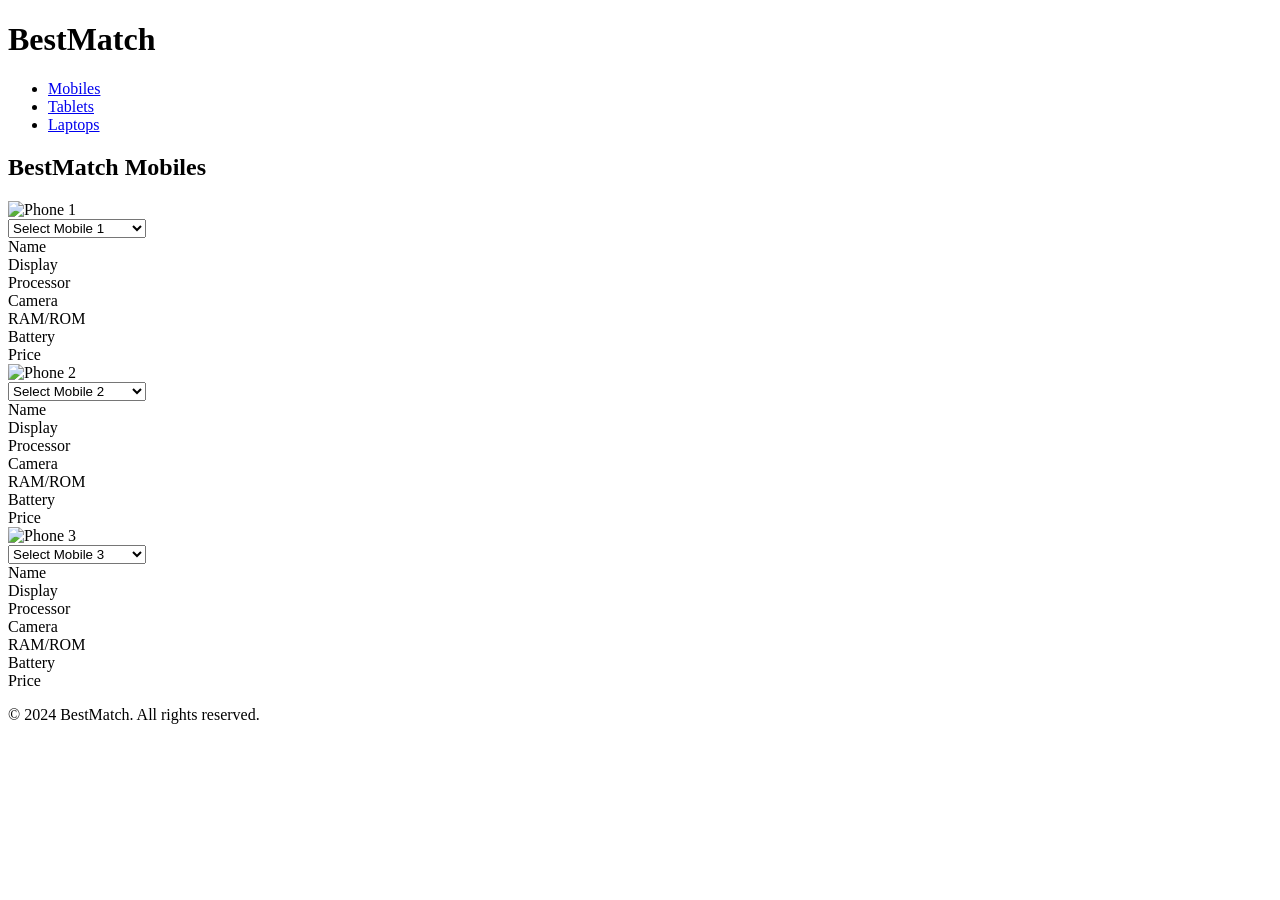
==== index.html @ c5a03332 "Update index.html" ====
<!DOCTYPE html>
<html lang="en">
<head>
    <meta charset="UTF-8">
    <meta name="viewport" content="width=device-width, initial-scale=1.0">
    <title>BestMatch</title>
    <link rel="stylesheet" href="index.css">
</head>
<body>
    <header>
        <h1>BestMatch</h1>
        <nav>
            <ul>
                <li><a href="index.html">Mobiles</a></li>
                <li><a href="tablet.html">Tablets</a></li>
                <li><a href="laptop.html">Laptops</a></li>
            </ul>
        </nav>
    </header>

    <main>
        <div class="comparison-container">
            <h2>BestMatch Mobiles</h2>
            <div class="product-comparison">
                <!-- Product 1 -->
                <div class="product-card">
                    <img src="https://i.postimg.cc/sXRhs4TK/Untitled-design-1.png" alt="Phone 1">
                    <div class="specs">
                        <select class="mobile-selector" id="mobile1" onchange="updateComparison()">
                            <option value="">Select Mobile 1</option>
                            <option value="iphone16">iPhone 16</option>
                            <option value="samsungs24">Samsung S24 Ultra</option>
                            <option value="oneplusnord4">Oneplus Nord 4</option>
                            <option value="iphone15promax">iPhone 15 Pro Max</option>
                            <option value="iphone15plus">iPhone 15 Plus</option>
                            <option value="iphone15">iPhone 15</option>
                            <option value="vivov40e">Vivo V40e</option>
                            <option value="googlepixel8">Google Pixel 8</option>
                            <option value="samsungzflip5">Samsung Z Flip 5</option>
                            <option value="iphone16promax">iPhone 16 Pro Max</option>
                            <option value="iphone16pro">iPhone 16 Pro</option>
                            <option value="oneplus12">Oneplus 12</option>
                        </select>
                        <div class="spec-item blue">Name</div>
                        <div class="spec-item blue">Display</div>
                        <div class="spec-item blue">Processor</div>
                        <div class="spec-item blue">Camera</div>
                        <div class="spec-item blue">RAM/ROM</div>
                        <div class="spec-item blue">Battery</div>
                        <div class="spec-item red">Price</div>
                    </div>
                </div>
                <!-- Product 2 -->
                <div class="product-card">
                    <img src="https://i.postimg.cc/sXRhs4TK/Untitled-design-1.png" alt="Phone 2">
                    <div class="specs">
                        <select class="mobile-selector" id="mobile2" onchange="updateComparison()">
                            <option value="">Select Mobile 2</option>
                            <option value="iphone16">iPhone 16</option>
                            <option value="samsungs24">Samsung S24 Ultra</option>
                            <option value="oneplusnord4">Oneplus Nord 4</option>
                            <option value="iphone15promax">iPhone 15 Pro Max</option>
                            <option value="iphone15plus">iPhone 15 Plus</option>
                            <option value="iphone15">iPhone 15</option>
                            <option value="vivov40e">Vivo V40e</option>
                            <option value="googlepixel8">Google Pixel 8</option>
                            <option value="samsungzflip5">Samsung Z Flip 5</option>
                            <option value="iphone16promax">iPhone 16 Pro Max</option>
                            <option value="iphone16pro">iPhone 16 Pro</option>
                            <option value="oneplus12">Oneplus 12</option>
                        </select>
                        <div class="spec-item blue">Name</div>
                        <div class="spec-item blue">Display</div>
                        <div class="spec-item blue">Processor</div>
                        <div class="spec-item blue">Camera</div>
                        <div class="spec-item blue">RAM/ROM</div>
                        <div class="spec-item blue">Battery</div>
                        <div class="spec-item red">Price</div>
                    </div>
                </div>
                <!-- Product 3 -->
                <div class="product-card">
                    <img src="https://i.postimg.cc/sXRhs4TK/Untitled-design-1.png" alt="Phone 3">
                    <div class="specs">
                        <select class="mobile-selector" id="mobile3" onchange="updateComparison()">
                            <option value="">Select Mobile 3</option>
                            <option value="iphone16">iPhone 16</option>
                            <option value="samsungs24">Samsung S24 Ultra</option>
                            <option value="oneplusnord4">Oneplus Nord 4</option>
                            <option value="iphone15promax">iPhone 15 Pro Max</option>
                            <option value="iphone15plus">iPhone 15 Plus</option>
                            <option value="iphone15">iPhone 15</option>
                            <option value="vivov40e">Vivo V40e</option>
                            <option value="googlepixel8">Google Pixel 8</option>
                            <option value="samsungzflip5">Samsung Z Flip 5</option>
                            <option value="iphone16promax">iPhone 16 Pro Max</option>
                            <option value="iphone16pro">iPhone 16 Pro</option>
                            <option value="oneplus12">Oneplus 12</option>
                        </select>
                        <div class="spec-item blue">Name</div>
                        <div class="spec-item blue">Display</div>
                        <div class="spec-item blue">Processor</div>
                        <div class="spec-item blue">Camera</div>
                        <div class="spec-item blue">RAM/ROM</div>
                        <div class="spec-item blue">Battery</div>
                        <div class="spec-item red">Price</div>
                    </div>
                </div>
            </div>
        </div>
    </main>
    <footer>
        <div class="container">
            <p>&copy; 2024 BestMatch. All rights reserved.</p>
        </div>
    </footer>

    <script src="index.js"></script>
</body>
</html>
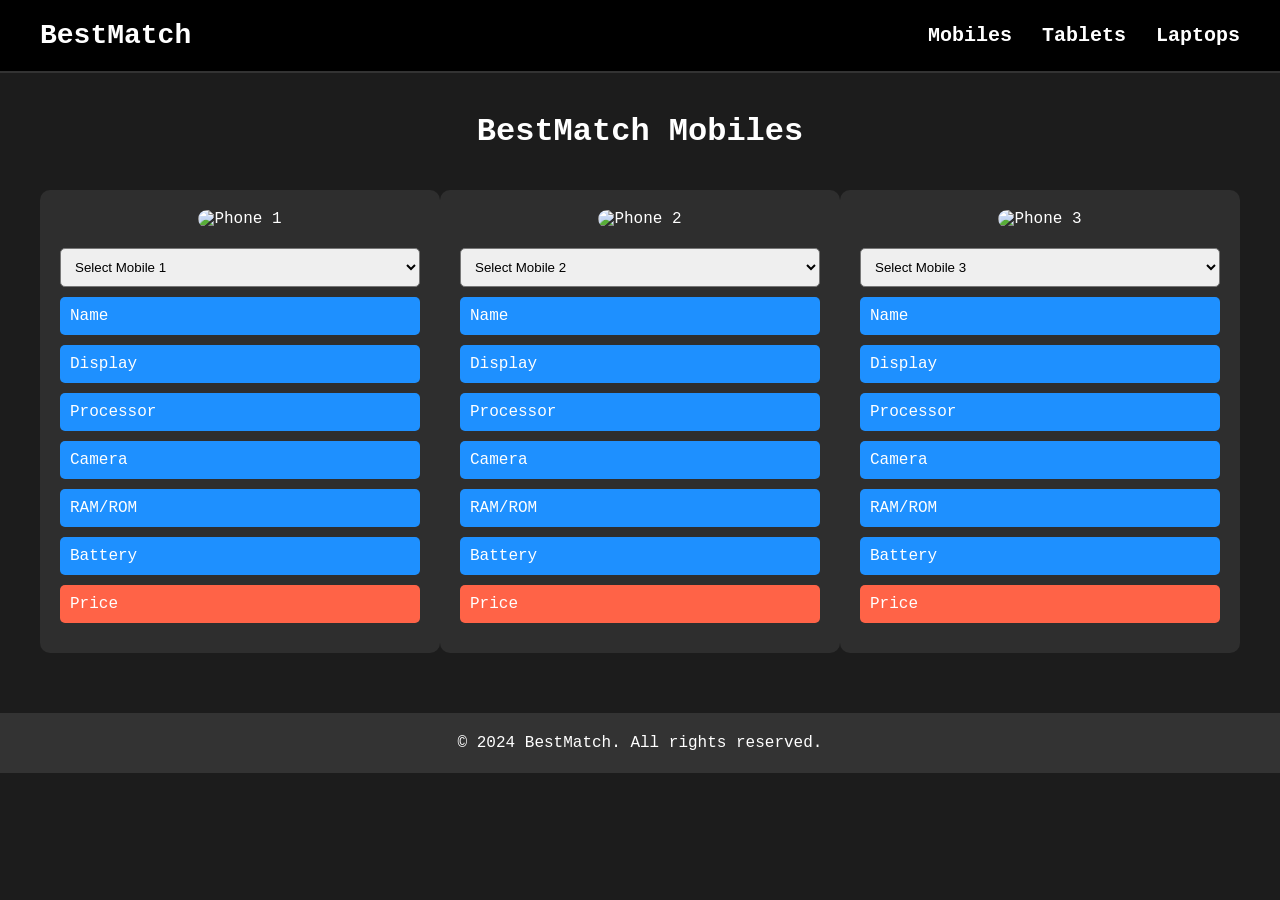
==== commit ad42c3a3: "Update Files" ====
--- a/index.html
+++ b/index.html
@@ -5,6 +5,10 @@
     <meta name="viewport" content="width=device-width, initial-scale=1.0">
     <title>BestMatch</title>
     <link rel="stylesheet" href="index.css">
+    <link rel="apple-touch-icon" sizes="180x180" href="/apple-touch-icon.png">
+    <link rel="icon" type="image/png" sizes="32x32" href="/favicon-32x32.png">
+    <link rel="icon" type="image/png" sizes="16x16" href="/favicon-16x16.png">
+    <link rel="manifest" href="/site.webmanifest">
 </head>
 <body>
     <header>
--- a/index.css
+++ b/index.css
@@ -0,0 +1,416 @@
+* {
+    margin: 0;
+    padding: 0;
+    box-sizing: border-box;
+}
+
+body {
+    font-family: "Courier New", Courier, monospace;
+    background-color: #1c1c1c;
+    color: white;
+}
+
+header {
+    background-color: #000;
+    padding: 20px 40px;
+    display: flex;
+    justify-content: space-between;
+    align-items: center;
+    border-bottom: 2px solid #333;
+}
+
+h1 {
+    font-size: 36px;
+    color: white;
+    margin: 0;
+    font-weight: bold;
+}
+
+nav ul {
+    display: flex;
+    gap: 30px;
+    list-style: none;
+    margin: 0;
+    padding: 0;
+}
+
+nav ul li a {
+    text-decoration: none;
+    color: white;
+    font-size: 18px;
+    font-weight: bold;
+    transition: color 0.3s;
+}
+
+nav ul li a:hover {
+    color: #1e90ff;
+}
+
+.comparison-container {
+    padding: 40px;
+}
+
+.comparison-container h2 {
+    text-align: center;
+    margin-bottom: 40px;
+    font-size: 32px;
+}
+
+.product-comparison {
+    display: flex;
+    justify-content: space-around;
+}
+
+.product-card {
+    background-color: #2e2e2e;
+    padding: 20px;
+    border-radius: 10px;
+    width: 30%;
+    text-align: center;
+    position: relative;
+    transition: transform 0.3s ease, box-shadow 0.3s ease;
+}
+
+.product-card img {
+    width: 100%;
+    height: 50%;
+    border-radius: 10px;
+    margin-bottom: 20px;
+    object-fit: cover;
+}
+
+.card-title {
+    margin-bottom: 10px;
+}
+
+.specs {
+    text-align: left;
+}
+
+.mobile-selector {
+    margin: 0;
+    padding: 10px;
+    border-radius: 5px;
+    width: 100%;
+    max-width: none;
+    box-sizing: border-box;
+}
+
+.spec-item {
+    margin: 10px 0;
+    padding: 10px;
+    border-radius: 5px;
+}
+
+.spec-item.blue {
+    background-color: #1e90ff;
+}
+
+.spec-item.red {
+    background-color: #ff6347;
+}
+
+footer {
+    background-color: #333;
+    color: white;
+    text-align: center;
+    padding: 1em 0;
+    margin-top: 20px;
+}
+
+footer p {
+    margin: 5px 0;
+}
+
+footer .container {
+    display: flex;
+    flex-direction: column;
+    align-items: center;
+}
+
+header {
+    padding: 20px 40px;
+    display: flex;
+    justify-content: space-between;
+    align-items: center;
+}
+
+h1 {
+    font-size: 36px;
+    color: white;
+    margin: 0;
+    text-align: left;
+    flex: 1;
+}
+
+nav {
+    margin-left: auto;
+}
+
+nav ul {
+    display: flex;
+    list-style: none;
+    gap: 30px;
+}
+
+nav ul li a {
+    text-decoration: none;
+    color: white;
+    font-size: 18px;
+}
+
+nav ul li a:hover {
+    color: #1e90ff;
+}
+
+@media (min-width: 1280px) {
+    body {
+        font-size: 18px;
+    }
+
+    .product-card {
+        width: 30%;
+    }
+
+    .product-comparison {
+        justify-content: space-between;
+    }
+}
+
+@media (max-width: 1280px) and (min-width: 1024px) {
+    body {
+        font-size: 16px;
+    }
+
+    .product-card {
+        width: 45%;
+    }
+
+    .product-comparison {
+        justify-content: space-around;
+    }
+
+    h1 {
+        font-size: 28px;
+    }
+
+    nav ul li a {
+        font-size: 20px;
+    }
+}
+
+@media (min-width: 768px) and (max-width: 1279px) {
+    body {
+        font-size: 12px;
+    }
+
+    h1 {
+        font-size: 20px;
+        text-align: center;
+        margin-bottom: 10px;
+    }
+
+    header {
+        background-color: #000;
+        display: flex;
+        flex-direction: column;
+        align-items: center;
+        border-bottom: 2px solid #333;
+    }
+
+    nav {
+        width: 100%;
+        display: flex;
+        justify-content: center;
+        align-items: center;
+        padding: 0;
+        margin: 0;
+    }
+
+    nav ul {
+        display: flex;
+        justify-content: center;
+        list-style: none;
+        padding: 0;
+        margin: 0;
+    }
+
+    nav ul li {
+        margin: 0 15px;
+        text-align: center;
+    }
+
+    nav ul li a {
+        font-size: 15px;
+        text-decoration: none;
+        color: white;
+    }
+
+    .product-card {
+        width: 100%;
+        margin-bottom: 15px;
+    }
+
+    .product-card img {
+        width: 100%;
+        height: 100%;
+        object-fit: cover;
+    }
+
+    .product-comparison {
+        flex-direction: column;
+        align-items: center;
+    }
+
+    .specs {
+        font-size: 12px;
+    }
+
+    footer p {
+        font-size: 12px;
+    }
+}
+
+@media (max-width: 767px) and (min-width: 480px) {
+    body {
+        font-size: 12px;
+    }
+
+    h1 {
+        font-size: 20px;
+        text-align: center;
+        margin-bottom: 10px;
+    }
+
+    header {
+        background-color: #000;
+        display: flex;
+        flex-direction: column;
+        align-items: center;
+        border-bottom: 2px solid #333;
+    }
+
+    nav {
+        width: 100%;
+        display: flex;
+        justify-content: center;
+        align-items: center;
+        padding: 0;
+        margin: 0;
+    }
+
+    nav ul {
+        display: flex;
+        justify-content: center;
+        list-style: none;
+        padding: 0;
+        margin: 0;
+    }
+
+    nav ul li {
+        margin: 0 15px;
+        text-align: center;
+    }
+
+    nav ul li a {
+        font-size: 15px;
+        text-decoration: none;
+        color: white;
+    }
+
+    .product-card {
+        width: 100%;
+        margin-bottom: 15px;
+    }
+
+    .product-card img {
+        width: 100%;
+        height: 100%;
+        object-fit: cover;
+    }
+
+    .product-comparison {
+        flex-direction: column;
+        align-items: center;
+    }
+
+    .specs {
+        font-size: 12px;
+    }
+
+    footer p {
+        font-size: 12px;
+    }
+}
+
+@media (max-width: 479px) {
+    body {
+        font-size: 12px;
+    }
+
+    h1 {
+        font-size: 20px;
+        text-align: center;
+        margin-bottom: 10px;
+    }
+
+    header {
+        background-color: #000;
+        display: flex;
+        flex-direction: column;
+        align-items: center;
+        border-bottom: 2px solid #333;
+    }
+
+    nav {
+        width: 100%;
+        display: flex;
+        justify-content: center;
+        align-items: center;
+        padding: 0;
+        margin: 0;
+    }
+
+    nav ul {
+        display: flex;
+        justify-content: center;
+        list-style: none;
+        padding: 0;
+        margin: 0;
+    }
+
+    nav ul li {
+        margin: 0 15px;
+        text-align: center;
+    }
+
+    nav ul li a {
+        font-size: 15px;
+        text-decoration: none;
+        color: white;
+    }
+
+    .product-card {
+        width: 100%;
+        margin-bottom: 15px;
+    }
+
+    .product-card img {
+        width: 100%;
+        height: 100%;
+        object-fit: cover;
+    }
+
+    .product-comparison {
+        flex-direction: column;
+        align-items: center;
+    }
+
+    .specs {
+        font-size: 12px;
+    }
+
+    footer p {
+        font-size: 12px;
+    }
+}
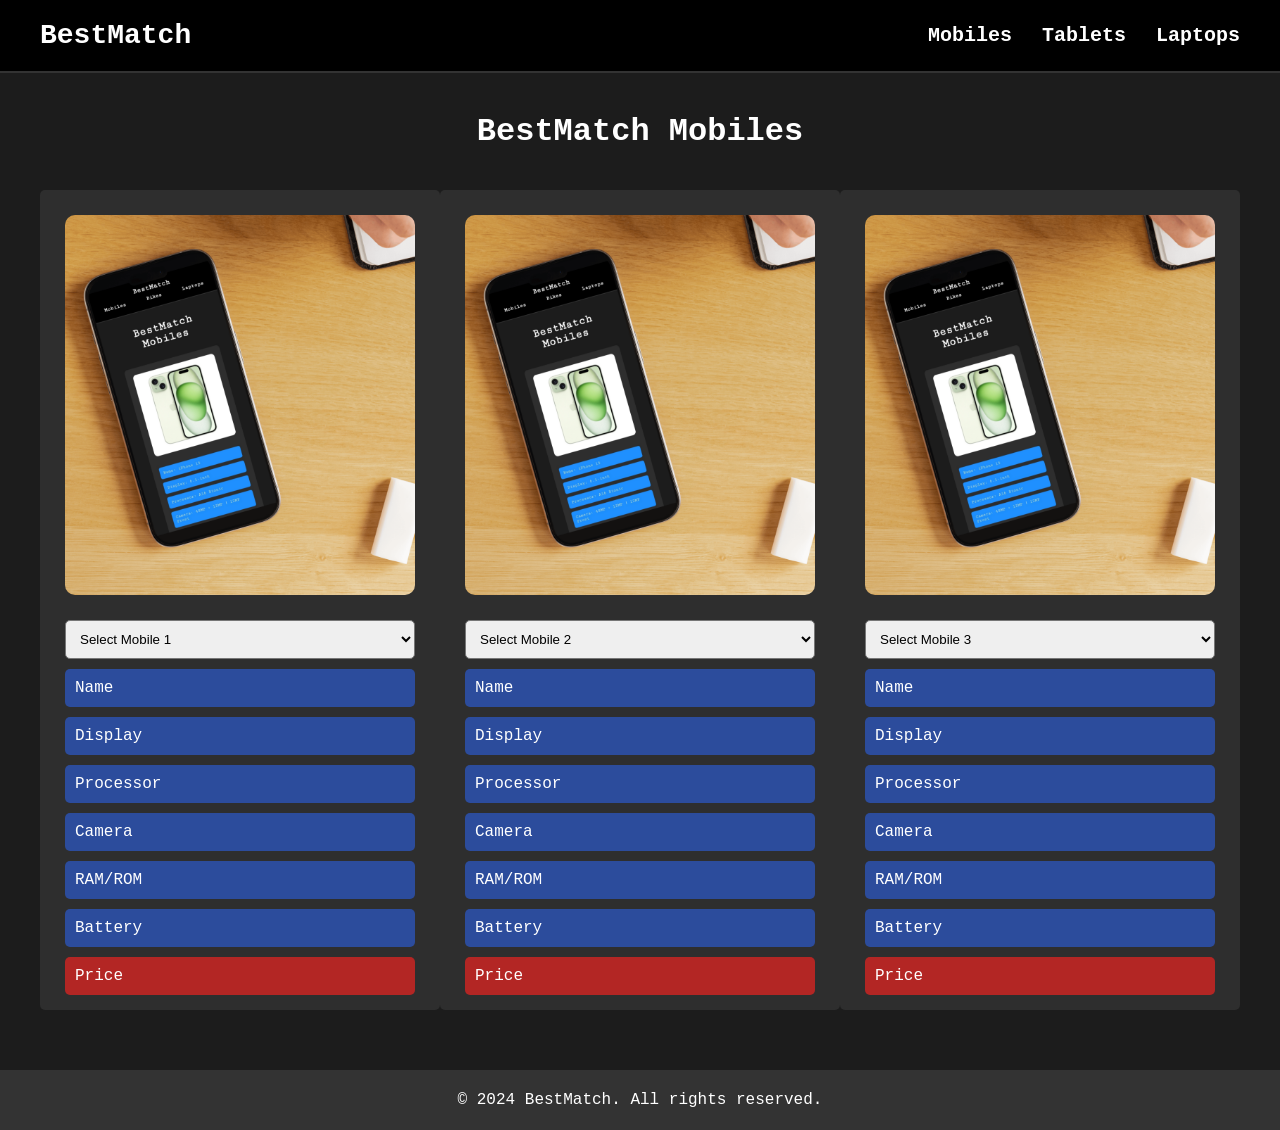
==== commit 2651e7f5: "first commit" ====
--- a/index.html
+++ b/index.html
@@ -28,7 +28,7 @@
             <div class="product-comparison">
                 <!-- Product 1 -->
                 <div class="product-card">
-                    <img src="https://i.postimg.cc/sXRhs4TK/Untitled-design-1.png" alt="Phone 1">
+                    <img src="/images/img2.png" alt="Phone 1">
                     <div class="specs">
                         <select class="mobile-selector" id="mobile1" onchange="updateComparison()">
                             <option value="">Select Mobile 1</option>
@@ -56,7 +56,7 @@
                 </div>
                 <!-- Product 2 -->
                 <div class="product-card">
-                    <img src="https://i.postimg.cc/sXRhs4TK/Untitled-design-1.png" alt="Phone 2">
+                    <img src="/images/img2.png" alt="Phone 2">
                     <div class="specs">
                         <select class="mobile-selector" id="mobile2" onchange="updateComparison()">
                             <option value="">Select Mobile 2</option>
@@ -84,7 +84,7 @@
                 </div>
                 <!-- Product 3 -->
                 <div class="product-card">
-                    <img src="https://i.postimg.cc/sXRhs4TK/Untitled-design-1.png" alt="Phone 3">
+                    <img src="/images/img2.png" alt="Phone 3">
                     <div class="specs">
                         <select class="mobile-selector" id="mobile3" onchange="updateComparison()">
                             <option value="">Select Mobile 3</option>
--- a/index.css
+++ b/index.css
@@ -63,8 +63,9 @@
 
 .product-card {
     background-color: #2e2e2e;
-    padding: 20px;
-    border-radius: 10px;
+    padding: 25px;
+    padding-bottom: 35px;
+    border-radius: 5px;
     width: 30%;
     text-align: center;
     position: relative;
@@ -103,11 +104,11 @@
 }
 
 .spec-item.blue {
-    background-color: #1e90ff;
+    background-color: #2c4c9c;
 }
 
 .spec-item.red {
-    background-color: #ff6347;
+    background-color: #b32624;
 }
 
 footer {
